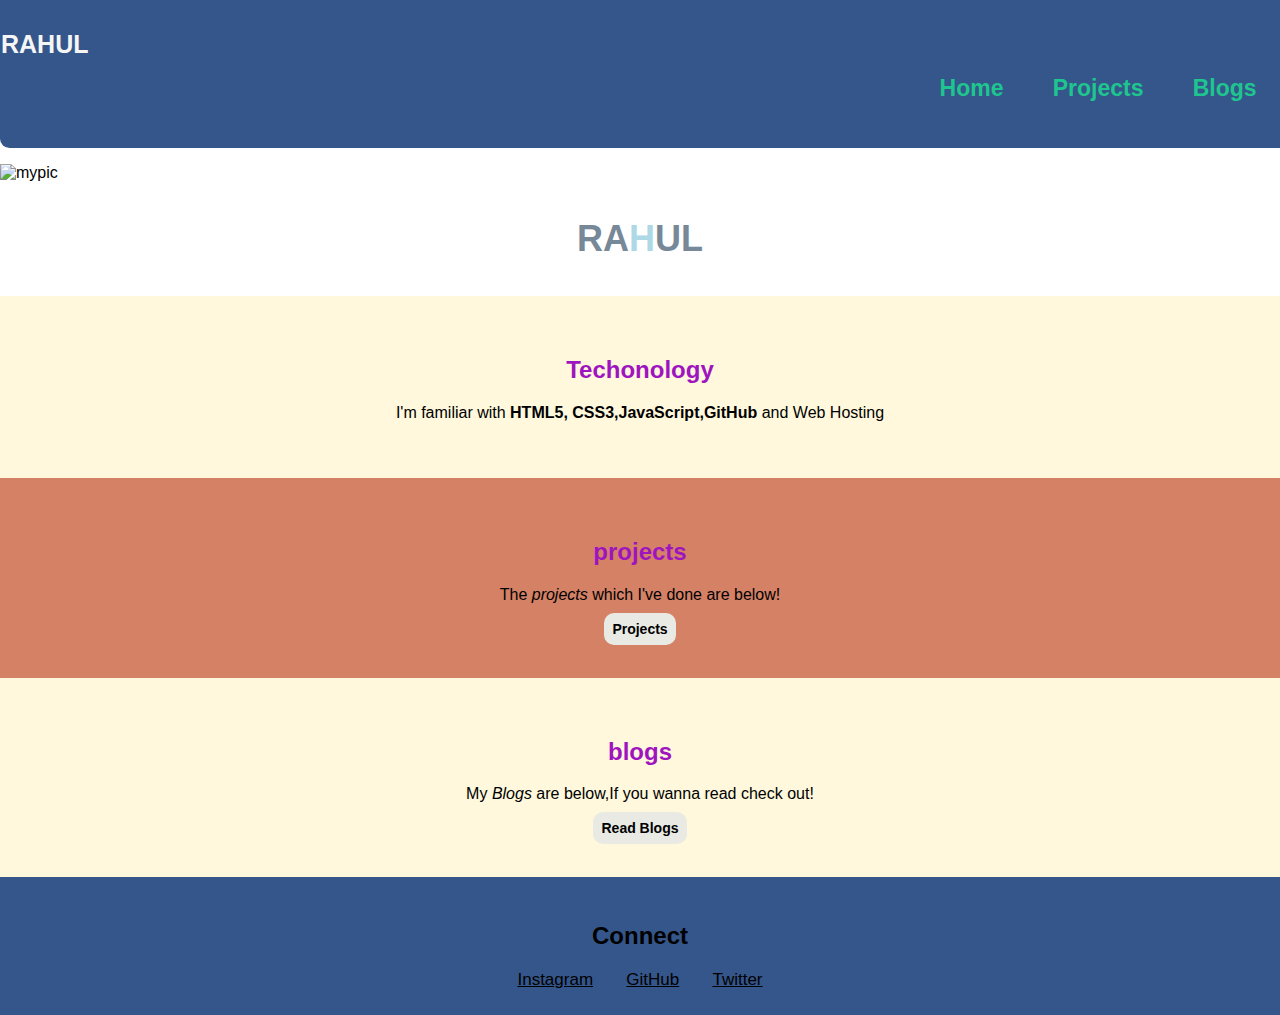
==== index.html @ 215fdb1c "updated portfolio" ====
<!DOCTYPE html>
<html lang="en">
<head>
  <meta charset="UTF-8">
  <meta name="viewport" content="width=device-width, initial-scale=1.0">
  <title>HOME | RAHUL REDDY - Developer</title>
  <link rel="stylesheet" href="style.css">
</head>
<body>
  <nav class="nav">
    <div class="main-name">RAHUL</div>
    <ul class="items">
    <li class="ab-bar">
      <a class="main-bar" href="#">Home</a>
    </li>
    <li class="ab-bar">
      <a class="main-bar" href="#">Projects</a>
    </li>
    <li class="ab-bar">
      <a class="main-bar" href="#">Blogs</a>
    </li>
    </ul>
  </nav>
  <p></p>
  <header class="pic">
    <img id="my-pic" src="https://instagram.fhyd14-1.fna.fbcdn.net/v/t51.2885-19/s320x320/135123008_445853566452868_5721427353896307965_n.jpg?_nc_ht=instagram.fhyd14-1.fna.fbcdn.net&_nc_ohc=Aw58nFqPrLEAX-Ak12E&tp=1&oh=9e69a7d2351f611d893297ff72b2a5a1&oe=6017CC01" alt="mypic">
  </header>
  <p class="hero-name">RA<span class="hero-inverted">H</span>UL</p>
  <section class="container">
  <div class="containerclass1">
    <h2 class="bold">Techonology</h2>
    <p> I'm familiar with<b> HTML5, CSS3,JavaScript,GitHub </b>and Web Hosting </p>
  </div>  
  <div class="containerclass2">
    <h2 class="bold">projects</h2>
    <p>The <i>projects</i> which I've done are below!</p>
    <a class="primary-link" href="#">Projects</a>
  </div>
  <div class="containerclass3">
    <h2 class="bold">blogs</h2>
    <p>My <i>Blogs</i> are below,If you wanna read check out!</p>
    <a class="primary-link" href="#">Read Blogs</a>
  </div>
</section>
  <footer class="btm-layer">
    <h2>Connect</h2>
    <a href="https://www.instagram.com/raghavendrareddy_s/" class="blw-layer">Instagram</a>
    <a href="" class="blw-layer">GitHub</a>
    <a href="" class="blw-layer">Twitter</a>
  </footer>
</body>
</html>
---- style.css ----
body{
    margin: 0;
    padding: 0;
    font-family: 'Segoe UI', Tahoma, Geneva, Verdana, sans-serif;
  }
  .main-bar{
    text-decoration: none;
    margin:0 1.4rem;
    font-size: 23px;
    color: #1FC58E;
    font-weight: bold;
  }
  .main-bar:hover{
    color: #fefbd8;
  }
  .ab-bar{
    list-style-type: none;
    display: inline;
  }
  nav{
    background-color:  #34568B;
    padding: 30px 1px;
    animation-name: rahul;
    animation-duration: 2s;
    border-bottom-left-radius: 0.6rem;
  }
  .main-name{
    display: inline;
    transform: rotate(20deg);
    cursor: pointer;
    font-size: 25px;
    color: whitesmoke;
    animation-name: myname;
    animation-duration: 2s;
    animation-delay: 3s;
    font-weight: bold;
  }
  .main-name:hover{
    color: orangered;
  }
  .items{
    text-align: right;
  }
  @keyframes rahul {
    0%   {background-color: #6B5B95;}
    25%  {background-color: #9B2335;}
    50%  {background-color: #633517;}
    100% {background-color: #88B04B;}
   } 
   @keyframes myname{
    0%   {background-color: black;}
    25%  {background-color: orangered;}
    50%  {background-color:  #34568B;}
  }
  #my-pic{
    margin: auto;
    display: block;
  }
  .btm-layer{
    background-color:  #34568B;
    text-align: center;
    padding: 25px;
  }
  .blw-layer{
    display: inline;
    padding: 0 0.9rem;
    color: #000000;
    font-size: 17px;
  }
  .container{
    text-align: center;
    display: block;
  }
  .hero-name{
    color: lightslategray;
    font-size: 36px;
    text-align: center;
    font-weight: bold;
  }
  .hero-inverted{
    color: lightblue;
  }
  .containerclass1{
    background-color: rgb(255,248,220);
    padding: 2.5rem;
  }
  .containerclass2{
    background-color: #D48166;
    padding: 2.5rem;
  }
  .containerclass3{
    background-color: rgb(255,248,220);
    padding: 2.5rem;
  }
  .bold{
    color: #9E15BF  ;
  }
  .bold:hover{
    color: black;
  }
  .primary-link{
    color: black;
    background-color: #E8EAE3;
    text-decoration: none;
    border-radius: 10px;
    font-size: 14px;
    padding: 0.5rem 0.5rem;
    font-weight: bold;
  }
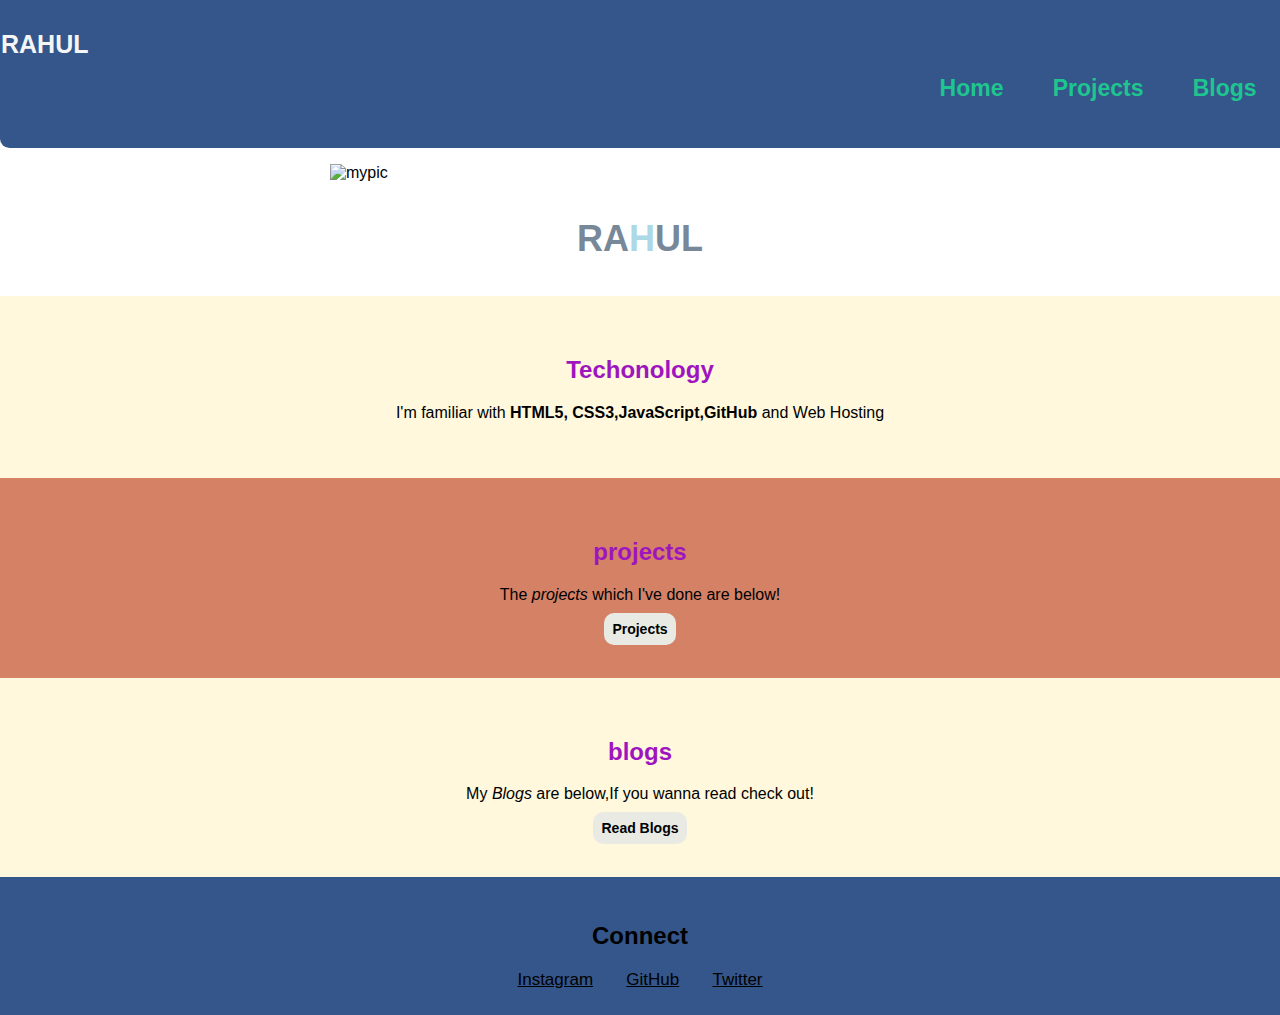
==== commit 22648b63: "updated profile" ====
--- a/index.html
+++ b/index.html
@@ -11,19 +11,19 @@
     <div class="main-name">RAHUL</div>
     <ul class="items">
     <li class="ab-bar">
-      <a class="main-bar" href="#">Home</a>
+      <a class="main-bar" href="/index.html">Home</a>
     </li>
     <li class="ab-bar">
-      <a class="main-bar" href="#">Projects</a>
+      <a class="main-bar" href="/projects.html">Projects</a>
     </li>
     <li class="ab-bar">
-      <a class="main-bar" href="#">Blogs</a>
+      <a class="main-bar" href="/blogs.html">Blogs</a>
     </li>
     </ul>
   </nav>
   <p></p>
   <header class="pic">
-    <img id="my-pic" src="https://instagram.fhyd14-1.fna.fbcdn.net/v/t51.2885-19/s320x320/135123008_445853566452868_5721427353896307965_n.jpg?_nc_ht=instagram.fhyd14-1.fna.fbcdn.net&_nc_ohc=Aw58nFqPrLEAX-Ak12E&tp=1&oh=9e69a7d2351f611d893297ff72b2a5a1&oe=6017CC01" alt="mypic">
+    <img id="my-pic" src="https://images.unsplash.com/photo-1562813733-b31f71025d54?ixid=MXwxMjA3fDB8MHxwaG90by1wYWdlfHx8fGVufDB8fHw%3D&ixlib=rb-1.2.1&auto=format&fit=crop&w=1049&q=80" alt="mypic">
   </header>
   <p class="hero-name">RA<span class="hero-inverted">H</span>UL</p>
   <section class="container">
@@ -34,19 +34,19 @@
   <div class="containerclass2">
     <h2 class="bold">projects</h2>
     <p>The <i>projects</i> which I've done are below!</p>
-    <a class="primary-link" href="#">Projects</a>
+    <a class="primary-link" href="/projects.html">Projects</a>
   </div>
   <div class="containerclass3">
     <h2 class="bold">blogs</h2>
     <p>My <i>Blogs</i> are below,If you wanna read check out!</p>
-    <a class="primary-link" href="#">Read Blogs</a>
+    <a class="primary-link" href="/blogs.html">Read Blogs</a>
   </div>
 </section>
   <footer class="btm-layer">
     <h2>Connect</h2>
     <a href="https://www.instagram.com/raghavendrareddy_s/" class="blw-layer">Instagram</a>
-    <a href="" class="blw-layer">GitHub</a>
-    <a href="" class="blw-layer">Twitter</a>
+    <a href="https://github.com/rahul5564" class="blw-layer">GitHub</a>
+    <a href="https://twitter.com/Rahul56763234" class="blw-layer">Twitter</a>
   </footer>
 </body>
 </html>--- a/style.css
+++ b/style.css
@@ -55,6 +55,7 @@
   #my-pic{
     margin: auto;
     display: block;
+    width: 620px;
   }
   .btm-layer{
     background-color:  #34568B;
@@ -106,4 +107,43 @@
     font-size: 14px;
     padding: 0.5rem 0.5rem;
     font-weight: bold;
-  }+  }
+#secondary{
+  background-color: white;
+  color: black;
+  text-decoration: none;
+  border-radius: 10px;
+  font-size: 15px;
+  font-style: bold;
+  padding: 0.5rem 0.5rem;
+  border: 1px solid black;
+}
+#blog-image{
+max-width: 400px;
+margin: auto;
+display: block;
+justify-content: center;
+align-items: center;
+}
+.readmore{
+  background-color: white;
+  color: black;
+  border: 1px solid black;
+  padding: 5px 20px;
+  display: inline-block;
+  border-radius: 2px;
+  text-decoration: none;
+}
+#imagejs{
+max-width: 400px;
+margin: auto;
+display: block;
+justify-content: center;
+align-items: center;
+}
+#learn{
+background-color: black;
+color: white;
+padding: 1rem;
+font-weight: bold;
+}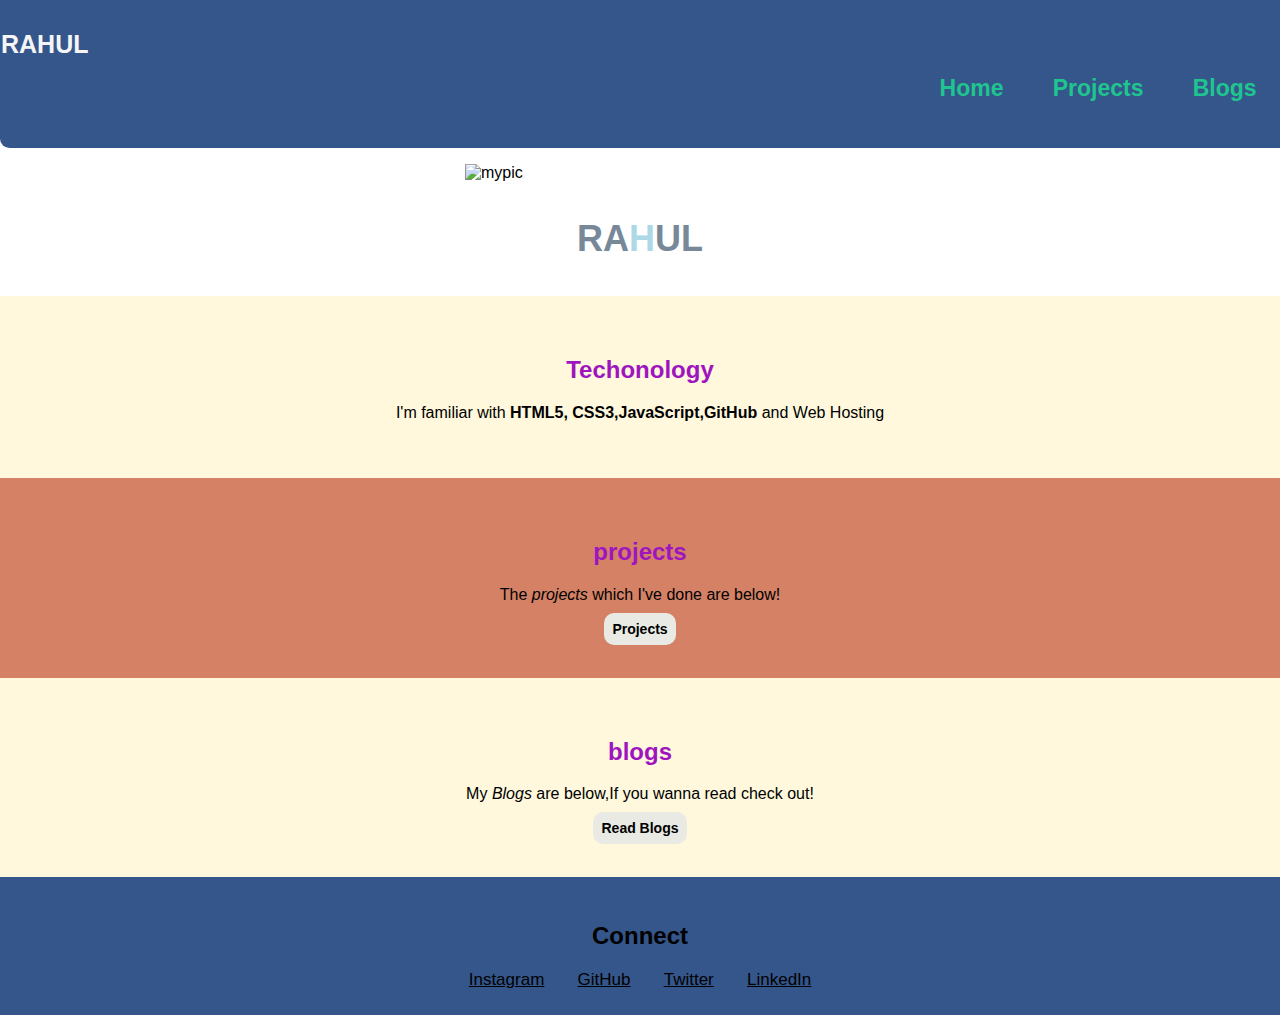
==== commit 96405505: "links updated" ====
--- a/index.html
+++ b/index.html
@@ -47,6 +47,7 @@
     <a href="https://www.instagram.com/raghavendrareddy_s/" class="blw-layer">Instagram</a>
     <a href="https://github.com/rahul5564" class="blw-layer">GitHub</a>
     <a href="https://twitter.com/Rahul56763234" class="blw-layer">Twitter</a>
+    <a href="https://www.linkedin.com/in/rahul-reddy-0323641b3/" class="blw-layer">LinkedIn</a>
   </footer>
 </body>
 </html>--- a/style.css
+++ b/style.css
@@ -55,7 +55,7 @@
   #my-pic{
     margin: auto;
     display: block;
-    width: 620px;
+    width: 350px;
   }
   .btm-layer{
     background-color:  #34568B;
